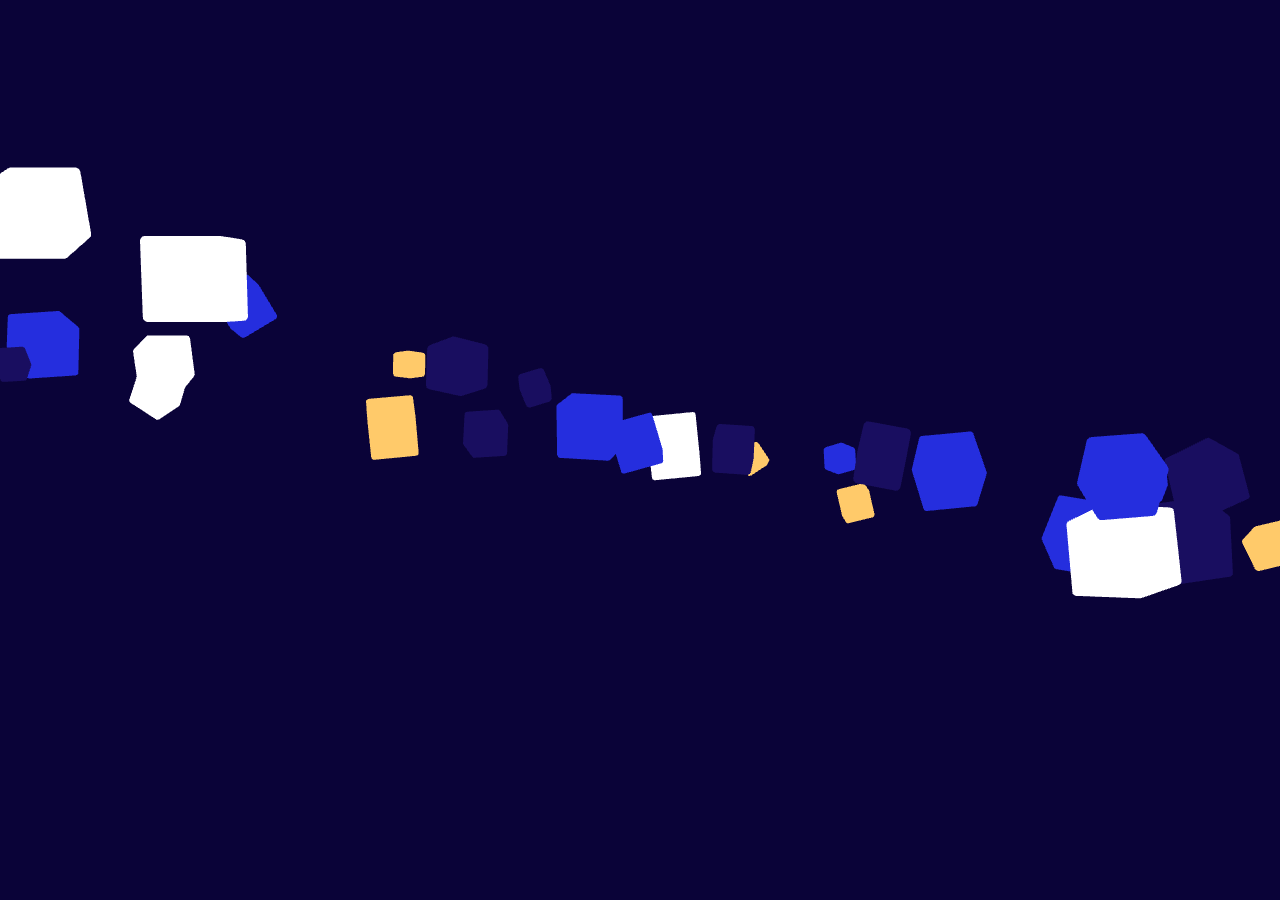
==== site/index.html @ 2ea41ec6 "Update landing page design" ====
<!DOCTYPE html>
<html lang="en">

<head>
  <meta charset="utf-8">
  <title>Oslo Elm Day</title>
  <meta name="viewport" content="width=device-width, initial-scale=1">
  <meta name="google-site-verification" content="HHezhmBythaEcFLeAZi-t2OGA4uey5ZGChvnmh8m3hA" />
  <link rel="stylesheet" href="styles.css">
  <link rel="apple-touch-icon" sizes="57x57" href="/images/favicon/apple-icon-57x57.png">
  <link rel="apple-touch-icon" sizes="60x60" href="/images/favicon/apple-icon-60x60.png">
  <link rel="apple-touch-icon" sizes="72x72" href="/images/favicon/apple-icon-72x72.png">
  <link rel="apple-touch-icon" sizes="76x76" href="/images/favicon/apple-icon-76x76.png">
  <link rel="apple-touch-icon" sizes="114x114" href="/images/favicon/apple-icon-114x114.png">
  <link rel="apple-touch-icon" sizes="120x120" href="/images/favicon/apple-icon-120x120.png">
  <link rel="apple-touch-icon" sizes="144x144" href="/images/favicon/apple-icon-144x144.png">
  <link rel="apple-touch-icon" sizes="152x152" href="/images/favicon/apple-icon-152x152.png">
  <link rel="apple-touch-icon" sizes="180x180" href="/images/favicon/apple-icon-180x180.png">
  <link rel="icon" type="image/png" sizes="192x192" href="/images/favicon/android-icon-192x192.png">
  <link rel="icon" type="image/png" sizes="32x32" href="/images/favicon/favicon-32x32.png">
  <link rel="icon" type="image/png" sizes="96x96" href="/images/favicon/favicon-96x96.png">
  <link rel="icon" type="image/png" sizes="16x16" href="/images/favicon/favicon-16x16.png">
  <meta name="msapplication-TileColor" content="#ffffff">
  <meta name="msapplication-TileImage" content="/ms-icon-144x144.png">
  <meta name="theme-color" content="#ffffff">

  <meta property="og:url" content="https://www.osloelmday.no" />
  <meta property="og:type" content="website" />
  <meta property="og:title" content="Oslo Elm Day – The Elm Conference With A Nordic Twist" />
  <meta property="og:description" content="A one-day conference about the Elm programming language and practical use of Elm in Norway and the Nordics." />
  <meta property="og:image" content="https://osloelmday.no/images/oslo-elm-day-og.png" />
  <!--
    /**
     * @license
     * MyFonts Webfont Build ID 3361386, 2017-03-18T08:02:38-0400
     *
     * The fonts listed in this notice are subject to the End User License
     * Agreement(s) entered into by the website owner. All other parties are
     * explicitly restricted from using the Licensed Webfonts(s).
     *
     * You may obtain a valid license at the URLs below.
     *
     * Webfont: AvenirLTPro-Medium by Linotype
     * URL: http://www.myfonts.com/fonts/linotype/avenir-pro/pro-65-medium/
     *
     * Webfont: AvenirLTPro-Book by Linotype
     * URL: http://www.myfonts.com/fonts/linotype/avenir-pro/pro-45-book/
     *
     *
     * License: http://www.myfonts.com/viewlicense?type=web&buildid=3361386
     * Licensed pageviews: 250,000
     * Webfonts copyright: Part of the digitally encoded machine readable outline data for
     * producing the Typefaces provided is copyrighted &#x00A9; 2007 Linotype GmbH,
     * www.linotype.com. All rights reserved. This software is the property of Linotype
     * GmbH, and may not be reproduced,
     *
     * © 2017 MyFonts Inc
    */
    -->
  <link rel="stylesheet" type="text/css" href="MyFontsWebfontsKit.css">
  <script>
    (function (i, s, o, g, r, a, m) {
      i['GoogleAnalyticsObject'] = r; i[r] = i[r] || function () {
        (i[r].q = i[r].q || []).push(arguments)
      }, i[r].l = 1 * new Date(); a = s.createElement(o),
        m = s.getElementsByTagName(o)[0]; a.async = 1; a.src = g; m.parentNode.insertBefore(a, m)
    })(window, document, 'script', 'https://www.google-analytics.com/analytics.js', 'ga');

    ga('create', 'UA-93929987-1', 'auto');
    ga('send', 'pageview');

    // used by the animation
    function getRandomInt(min, max) {
      return Math.floor(Math.random() * max) + min;
    }
  </script>
  <link rel="stylesheet" type="text/css" href="MyFontsWebfontsKit.css" />
</head>

<body>
  <div>
    <canvas id="sketch" />
  </div>
  <div id="app" />
  <script src="elm.js" type="text/javascript"></script>
  <script src="script.js" charset="utf-8"></script>
  <script src="animation/three.min.js" charset="utf-8"></script>
  <script src="animation/roundedGeometry.js" charset="utf-8"></script>
  <script src="animation/main.js" charset="utf-8"></script>
</body>

</html>
---- site/styles.css ----
* {
    box-sizing: border-box;
}

html,
body {
    overflow-x: hidden;
    max-width: 100%;
}

body {
    font-size: 20px;
    background-color: #0a0338;
    color: #c5e6ff;
    font-family: 'AvenirLTPro-Book', sans-serif;
    margin: 0;
    padding: 0;
    -webkit-font-smoothing: antialiased;
    -moz-osx-font-smoothing: grayscale;
}

main {
    display: flex;
    flex-direction: column;
    justify-content: center;
    align-items: center;
    min-height: 100vh;
    position: relative;
}

article {
    text-align: center;
}

#sketch {
    position: absolute;
    top: 0;
    left: 0;
    right: 0;
    bottom: 0;
}

.container {
    max-width: 580px;
    width: 100%;
    display: flex;
    flex-direction: column;
    justify-content: center;
    align-items: center;

    border-radius: 5px;
    background-color: #252ede;
    padding: 5rem 3rem;
}

.logo {
    margin-bottom: 40px;
}

a {
    text-decoration: none;
    color: #c5e6ff;
    position: relative;
    border: 0;
    border-bottom: 1px solid #c5e6ff;
    display: inline-block;
    line-height: 0.8;
    transition: border-bottom-color 0.3s;
}

a:active,
a:visited {
    color: #333;
}

a:hover {
    border-bottom: 1px solid currentColor;
}

p {
    margin: 0;
    line-height: 1.44444444444em;
}

.email-subscribe__intro {
    margin-bottom: 35px;
    max-width: 380px;
}

.email-subscribe__form {
    display: flex;
    flex-direction: column;
    justify-content: center;
    align-items: center;
}

.email-subscribe__form :disabled {
    background: #999;
    border-color: #999;
}

.email-subscribe__input {
    border: none;
    border-radius: 3px;
    background: white;
    font-size: 17px;
    padding: 0 0.5rem;
    margin-bottom: 16px;
    height: 2.375rem;
    max-width: 300px;
    width: 100%;
}

.email-subscribe__input--invalid {
    box-shadow: 0px 0px 3px 2px #f9a8b2;
    border-color: #f9a8b2;
}

.email-subscribe__message--error {
    margin-top: 16px;
    font-style: italic;
    color: #f9a8b2;
    font-size: 1rem;
}

.email-subscribe__submit {
    font-size: 1.125rem;
    background-color: #ffca6a;
    color: #4e3c1b;
    border: none;
    border-radius: 3px;
    padding: 0.5rem 1rem;
    cursor: pointer;
    height: 2.375rem;
    width: 9rem;
}

.email-subscribe__submit--loading {
    background-color: #999;
    padding-right: 2rem;
    width: 10rem;
    transition: 3ms cubic-bezier(0.175, 0.885, 0.32, 1.275) all;
}

.spinner {
    background: transparent;
    height: 1rem;
    width: 1rem;
    border: white 2px solid;
    border-radius: 0.5rem;
    border-bottom: transparent;
    border-right: transparent;
    animation: rotation 1s linear infinite;
    -webkit-animation: rotation 2s linear infinite;
    position: absolute;
    margin: 0.2rem 0.5rem;
}

@-webkit-keyframes rotation {
    from {
        -webkit-transform: rotate(0deg);
    }
    to {
        -webkit-transform: rotate(359deg);
    }
}
@keyframes rotation {
    from {
        transform: rotate(0deg);
    }
    to {
        transform: rotate(359deg);
    }
}

.email-subscribe__privacy-policy {
    font-size: 0.6em;
    color: #847db1;
}

.privacy-policy {
    position: absolute;
    bottom: 15px;
    max-width: 900px;
    padding: 0 20px;
}

@media (max-width: 740px) {
    #sketch {
        display: none;
    }
    body {
        background-color: #252ede;
    }
    .privacy-policy {
        position: relative;
    }
    .email-subscribe__privacy-policy {
        color: #c5e6ff;
    }
}
---- site/MyFontsWebfontsKit.css ----
/**
 * @license
 * MyFonts Webfont Build ID 3361386, 2017-03-18T08:02:38-0400
 * 
 * The fonts listed in this notice are subject to the End User License
 * Agreement(s) entered into by the website owner. All other parties are 
 * explicitly restricted from using the Licensed Webfonts(s).
 * 
 * You may obtain a valid license at the URLs below.
 * 
 * Webfont: AvenirLTPro-Medium by Linotype
 * URL: http://www.myfonts.com/fonts/linotype/avenir-pro/pro-65-medium/
 * 
 * Webfont: AvenirLTPro-Book by Linotype
 * URL: http://www.myfonts.com/fonts/linotype/avenir-pro/pro-45-book/
 * 
 * 
 * License: http://www.myfonts.com/viewlicense?type=web&buildid=3361386
 * Licensed pageviews: 250,000
 * Webfonts copyright: Part of the digitally encoded machine readable outline data for producing the Typefaces provided is copyrighted &#x00A9; 2007 Linotype GmbH, www.linotype.com. All rights reserved. This software is the property of Linotype GmbH, and may not be reproduced, 
 * 
 * © 2017 MyFonts Inc
*/


/* @import must be at top of file, otherwise CSS will not work */
@import url("//hello.myfonts.net/count/334a6a");

  
@font-face {font-family: 'AvenirLTPro-Medium';src: url('webfonts/334A6A_0_0.eot');src: url('webfonts/334A6A_0_0.eot?#iefix') format('embedded-opentype'),url('webfonts/334A6A_0_0.woff2') format('woff2'),url('webfonts/334A6A_0_0.woff') format('woff'),url('webfonts/334A6A_0_0.ttf') format('truetype');}
 
  
@font-face {font-family: 'AvenirLTPro-Book';src: url('webfonts/334A6A_1_0.eot');src: url('webfonts/334A6A_1_0.eot?#iefix') format('embedded-opentype'),url('webfonts/334A6A_1_0.woff2') format('woff2'),url('webfonts/334A6A_1_0.woff') format('woff'),url('webfonts/334A6A_1_0.ttf') format('truetype');}
---- site/MyFontsWebfontsKit.css ----
/**
 * @license
 * MyFonts Webfont Build ID 3361386, 2017-03-18T08:02:38-0400
 * 
 * The fonts listed in this notice are subject to the End User License
 * Agreement(s) entered into by the website owner. All other parties are 
 * explicitly restricted from using the Licensed Webfonts(s).
 * 
 * You may obtain a valid license at the URLs below.
 * 
 * Webfont: AvenirLTPro-Medium by Linotype
 * URL: http://www.myfonts.com/fonts/linotype/avenir-pro/pro-65-medium/
 * 
 * Webfont: AvenirLTPro-Book by Linotype
 * URL: http://www.myfonts.com/fonts/linotype/avenir-pro/pro-45-book/
 * 
 * 
 * License: http://www.myfonts.com/viewlicense?type=web&buildid=3361386
 * Licensed pageviews: 250,000
 * Webfonts copyright: Part of the digitally encoded machine readable outline data for producing the Typefaces provided is copyrighted &#x00A9; 2007 Linotype GmbH, www.linotype.com. All rights reserved. This software is the property of Linotype GmbH, and may not be reproduced, 
 * 
 * © 2017 MyFonts Inc
*/


/* @import must be at top of file, otherwise CSS will not work */
@import url("//hello.myfonts.net/count/334a6a");

  
@font-face {font-family: 'AvenirLTPro-Medium';src: url('webfonts/334A6A_0_0.eot');src: url('webfonts/334A6A_0_0.eot?#iefix') format('embedded-opentype'),url('webfonts/334A6A_0_0.woff2') format('woff2'),url('webfonts/334A6A_0_0.woff') format('woff'),url('webfonts/334A6A_0_0.ttf') format('truetype');}
 
  
@font-face {font-family: 'AvenirLTPro-Book';src: url('webfonts/334A6A_1_0.eot');src: url('webfonts/334A6A_1_0.eot?#iefix') format('embedded-opentype'),url('webfonts/334A6A_1_0.woff2') format('woff2'),url('webfonts/334A6A_1_0.woff') format('woff'),url('webfonts/334A6A_1_0.ttf') format('truetype');}
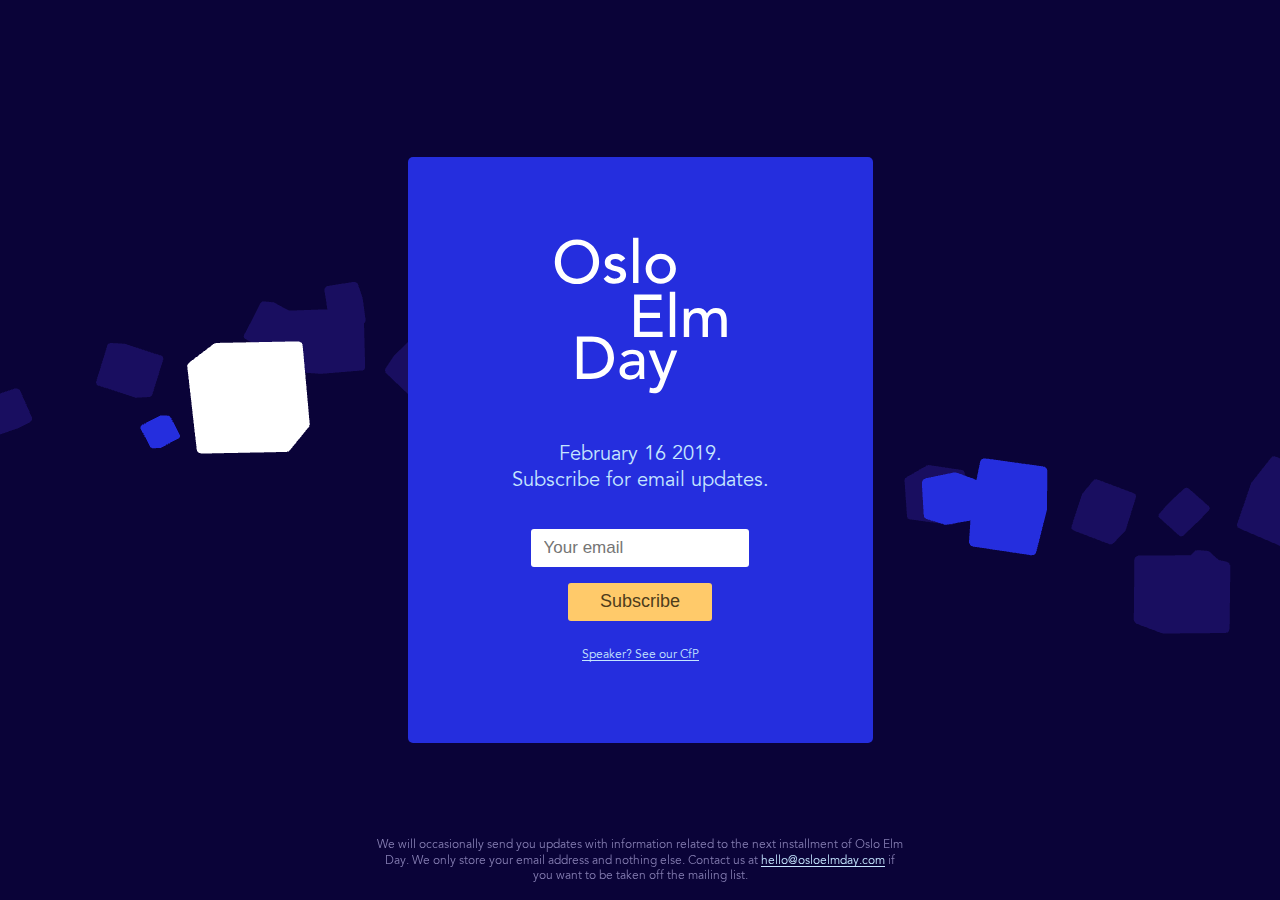
==== commit 5c52f0d8: "Fix cache bug by renaming bundle – add new OG image" ====
--- a/site/index.html
+++ b/site/index.html
@@ -28,7 +28,7 @@
   <meta property="og:type" content="website" />
   <meta property="og:title" content="Oslo Elm Day – The Elm Conference With A Nordic Twist" />
   <meta property="og:description" content="A one-day conference about the Elm programming language and practical use of Elm in Norway and the Nordics." />
-  <meta property="og:image" content="https://osloelmday.no/images/oslo-elm-day-og.png" />
+  <meta property="og:image" content="https://osloelmday.no/images/oslo-elm-day-2019-og.png" />
   <!--
     /**
      * @license
@@ -82,7 +82,7 @@
     <canvas id="sketch" />
   </div>
   <div id="app" />
-  <script src="elm.js" type="text/javascript"></script>
+  <script src="elm2019.js" type="text/javascript"></script>
   <script src="script.js" charset="utf-8"></script>
   <script src="animation/three.min.js" charset="utf-8"></script>
   <script src="animation/roundedGeometry.js" charset="utf-8"></script>
--- a/site/styles.css
+++ b/site/styles.css
@@ -42,7 +42,6 @@
 
 .container {
     max-width: 580px;
-    width: 100%;
     display: flex;
     flex-direction: column;
     justify-content: center;
@@ -50,7 +49,7 @@
 
     border-radius: 5px;
     background-color: #252ede;
-    padding: 5rem 3rem;
+    padding: 5rem 6.5rem;
 }
 
 .logo {
@@ -65,21 +64,17 @@
     border-bottom: 1px solid #c5e6ff;
     display: inline-block;
     line-height: 0.8;
-    transition: border-bottom-color 0.3s;
-}
-
-a:active,
-a:visited {
-    color: #333;
+    transition: border-bottom-color 0.3s, opacity 0.3s;
 }
 
 a:hover {
     border-bottom: 1px solid currentColor;
+    opacity: 0.7;
 }
 
 p {
     margin: 0;
-    line-height: 1.44444444444em;
+    line-height: 1.3;
 }
 
 .email-subscribe__intro {
@@ -104,11 +99,12 @@
     border-radius: 3px;
     background: white;
     font-size: 17px;
-    padding: 0 0.5rem;
+    padding: 0 0.8rem;
     margin-bottom: 16px;
     height: 2.375rem;
     max-width: 300px;
-    width: 100%;
+    width: 85%;
+    text-align: left;
 }
 
 .email-subscribe__input--invalid {
@@ -121,6 +117,10 @@
     font-style: italic;
     color: #f9a8b2;
     font-size: 1rem;
+}
+
+.email-subscribe__message--success {
+    color: #ffca6a;
 }
 
 .email-subscribe__submit {
@@ -156,6 +156,12 @@
     margin: 0.2rem 0.5rem;
 }
 
+.cfp-link {
+    color: #c5e6ff;
+    font-size: 12px;
+    margin-top: 30px;
+}
+
 @-webkit-keyframes rotation {
     from {
         -webkit-transform: rotate(0deg);
@@ -174,18 +180,22 @@
 }
 
 .email-subscribe__privacy-policy {
-    font-size: 0.6em;
+    font-size: 12px;
     color: #847db1;
 }
 
 .privacy-policy {
     position: absolute;
     bottom: 15px;
-    max-width: 900px;
+    max-width: 570px;
     padding: 0 20px;
+    text-align: center;
 }
 
 @media (max-width: 740px) {
+    .container {
+        padding: 5rem 0;
+    }
     #sketch {
         display: none;
     }
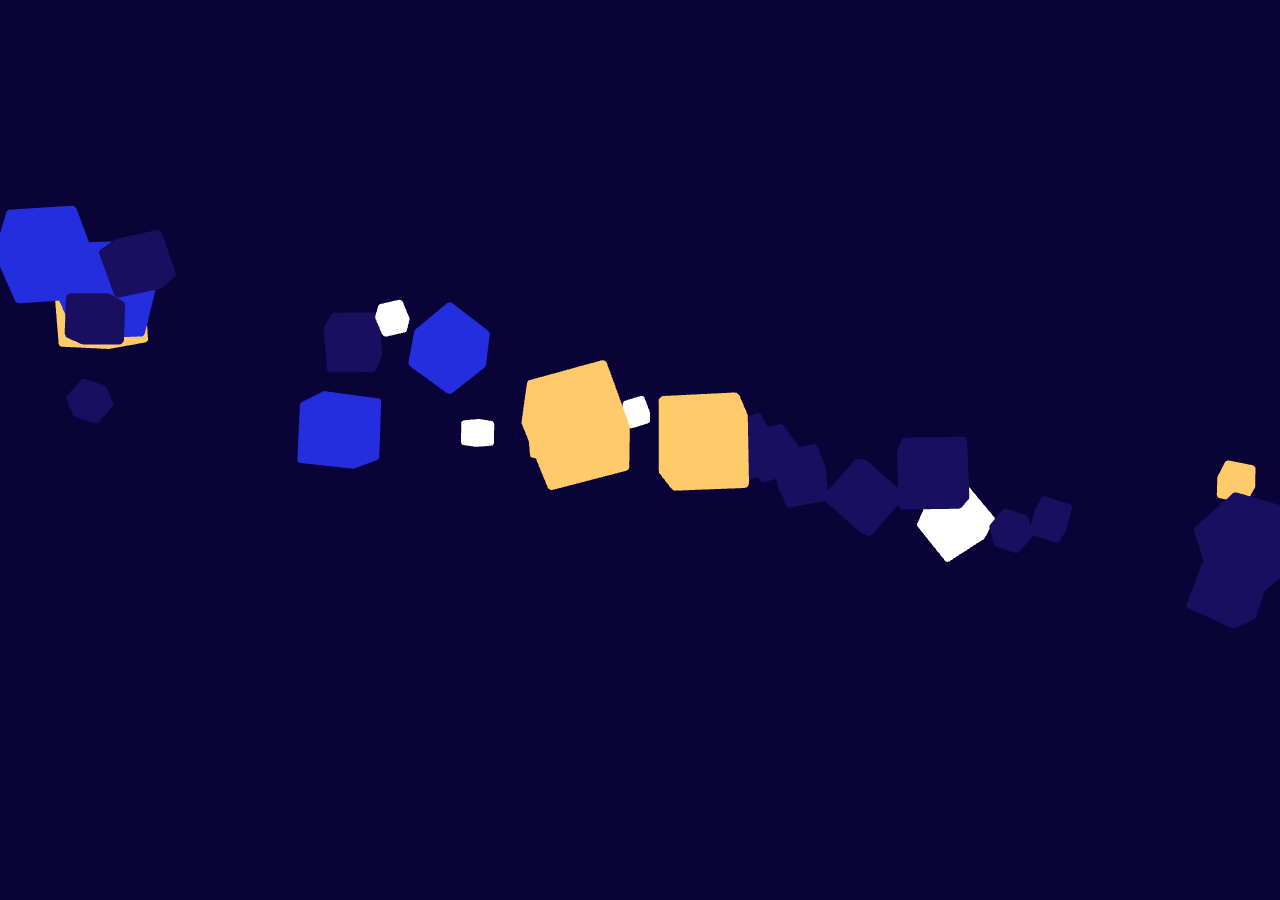
==== commit 54ece9a0: "Uglify Elm output" ====
--- a/site/index.html
+++ b/site/index.html
@@ -82,7 +82,7 @@
     <canvas id="sketch" />
   </div>
   <div id="app" />
-  <script src="elm2019.js" type="text/javascript"></script>
+  <script src="elm.min.js" type="text/javascript"></script>
   <script src="script.js" charset="utf-8"></script>
   <script src="animation/three.min.js" charset="utf-8"></script>
   <script src="animation/roundedGeometry.js" charset="utf-8"></script>
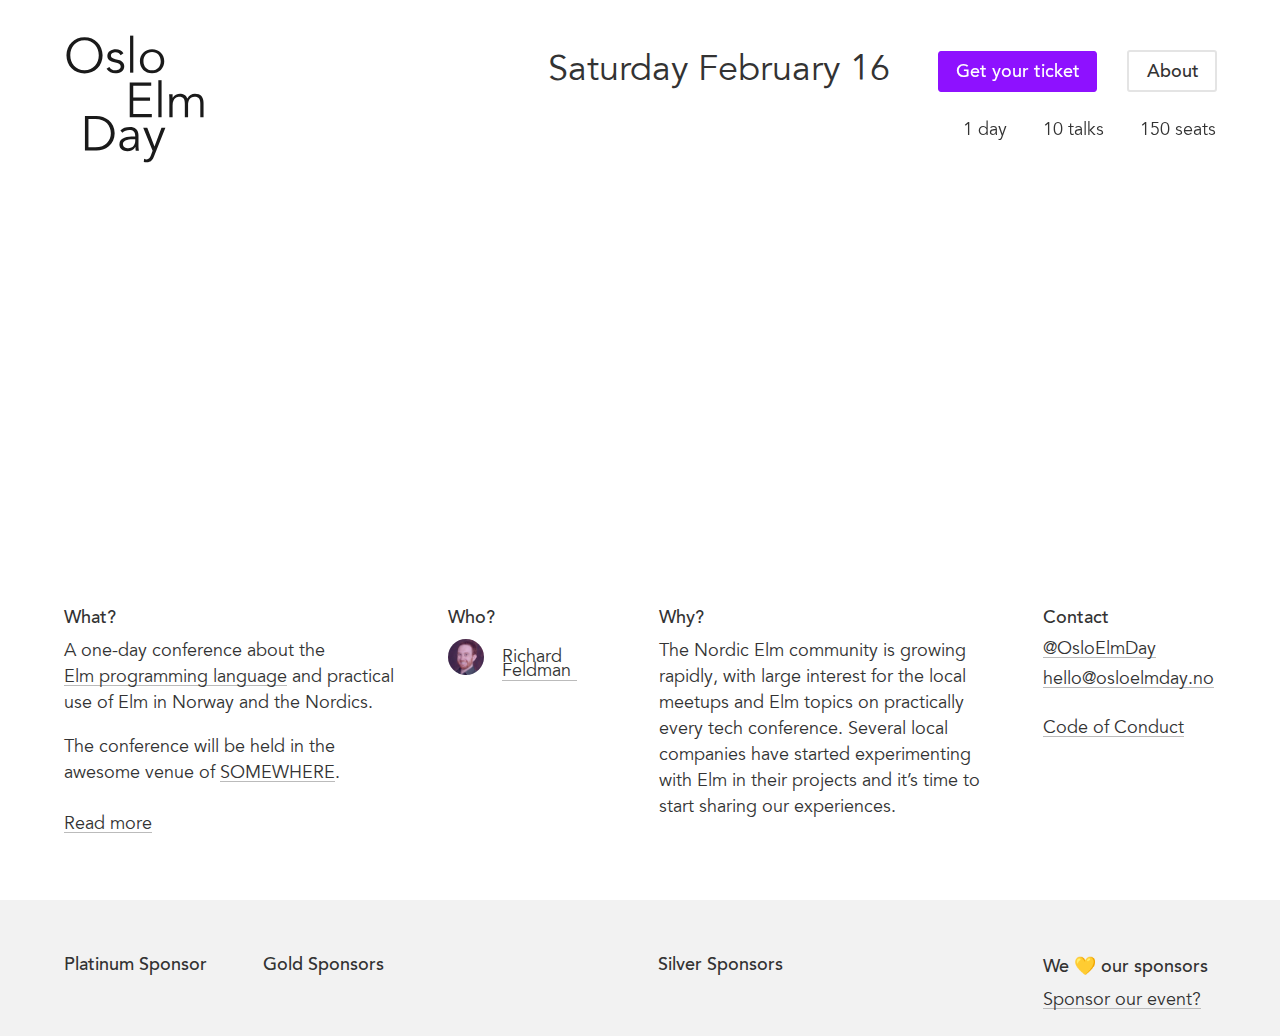
==== commit 24d1e910: "Add base page from 2017, get new animation to run" ====
--- a/site/index.html
+++ b/site/index.html
@@ -75,18 +75,17 @@
     }
   </script>
   <link rel="stylesheet" type="text/css" href="MyFontsWebfontsKit.css" />
+
+  <script src="animation/three.min.js" charset="utf-8" async></script>
+  <script src="animation/roundedGeometry.js" charset="utf-8" async></script>
+  <script src="animation/main.js" charset="utf-8" async></script>
 </head>
 
 <body>
-  <div>
-    <canvas id="sketch" />
-  </div>
   <div id="app" />
+  <script src="bodymovin.js" charset="utf-8"></script>
   <script src="elm.min.js" type="text/javascript"></script>
   <script src="script.js" charset="utf-8"></script>
-  <script src="animation/three.min.js" charset="utf-8"></script>
-  <script src="animation/roundedGeometry.js" charset="utf-8"></script>
-  <script src="animation/main.js" charset="utf-8"></script>
 </body>
 
 </html>
--- a/site/styles.css
+++ b/site/styles.css
@@ -9,9 +9,8 @@
 }
 
 body {
-    font-size: 20px;
-    background-color: #0a0338;
-    color: #c5e6ff;
+    font-size: 18px;
+    color: #333;
     font-family: 'AvenirLTPro-Book', sans-serif;
     margin: 0;
     padding: 0;
@@ -21,191 +20,1115 @@
 
 main {
     display: flex;
-    flex-direction: column;
-    justify-content: center;
-    align-items: center;
+    flex-wrap: wrap;
     min-height: 100vh;
     position: relative;
 }
 
-article {
+footer {
+    background: #f2f2f2;
+    width: 100%;
+    padding-top: 3.05555555556em;
+    padding-bottom: 1.2222222222em;
+}
+
+li {
+    margin-bottom: 10px;
+}
+
+.hidden {
+    display: none;
+}
+
+.sr-only {
+    border: 0;
+    clip: rect(0, 0, 0, 0);
+    height: 1px;
+    margin: -1px;
+    overflow: hidden;
+    padding: 0;
+    position: absolute !important;
+    width: 1px;
+}
+
+.content-open {
+    position: fixed;
+    overflow: hidden;
+    width: 100%;
+}
+
+#backdrop {
+    width: 100%;
+    height: 100%;
+}
+
+.backdrop-wrapper {
+    width: 100vw;
+    height: 50vh;
+}
+
+a {
+    text-decoration: none;
+    color: #333;
+    position: relative;
+    border: 0;
+    border-bottom: 1px solid #bbb;
+    display: inline-block;
+    line-height: 0.8;
+    transition: border-bottom-color 0.3s;
+}
+
+a:active,
+a:visited {
+    color: #333;
+}
+
+a:hover {
+    border-bottom: 1px solid currentColor;
+}
+
+p {
+    margin: 0;
+    line-height: 1.44444444444em;
+}
+
+ul {
+    list-style: none;
+    padding: 0;
+    margin: 0;
+}
+
+.header {
+    width: 100vw;
+    height: 10vh;
+    z-index: 3;
+}
+
+#logo {
+    width: 150px;
+    height: 138px;
+    position: absolute;
+    left: 60px;
+    top: 49px;
+    -webkit-animation: fadein 2s;
+    -moz-animation: fadein 2s;
+    -ms-animation: fadein 2s;
+    -o-animation: fadein 2s;
+    animation: fadein 2s;
+}
+
+@keyframes fadein {
+    from {
+        opacity: 0;
+    }
+    to {
+        opacity: 1;
+    }
+}
+
+.header__date {
+    font-weight: 500;
+    font-size: 2em;
+    line-height: 32px;
+    position: relative;
+    top: 77px;
+    padding-right: 390px;
+    text-align: right;
+}
+
+.mobile_ticket_btn {
+    display: none;
+}
+
+#ticket_btn {
+    width: 220px;
+    background-color: transparent;
+    display: block;
+    float: right;
+    margin-left: auto;
+    overflow: hidden;
+    transform: translate3d(0, 0, 0);
+    opacity: 1;
+    -webkit-animation: fadein 2s;
+    -moz-animation: fadein 2s;
+    -ms-animation: fadein 2s;
+    -o-animation: fadein 2s;
+    animation: fadein 2s;
+}
+
+.ticket_btn_a {
+    font-family: 'AvenirLTPro-Medium', sans-serif;
+    text-decoration: none;
+    border: none;
+    color: white !important;
+    position: absolute;
+    top: 40px;
+    left: 34px;
+    padding: 12px 15px;
+}
+.ticket_btn_a:hover {
+    border: none;
+}
+
+.about_btn {
+    border: 2px solid #e4e4e4;
+    border-radius: 3px;
+    width: 90px;
+    height: 42px;
+    display: block;
+    float: right;
+    margin-right: 63px;
+    margin-top: 36px;
+    -webkit-animation: fadein 2s;
+    -moz-animation: fadein 2s;
+    -ms-animation: fadein 2s;
+    -o-animation: fadein 2s;
+    animation: fadein 2s;
+    -webkit-transition: all 300ms cubic-bezier(0.72, 0.025, 0.26, 0.985);
+    -moz-transition: all 300ms cubic-bezier(0.72, 0.025, 0.26, 0.985);
+    -o-transition: all 300ms cubic-bezier(0.72, 0.025, 0.26, 0.985);
+    transition: all 300ms cubic-bezier(0.72, 0.025, 0.26, 0.985);
+}
+
+.about_btn:hover {
+    /*border: 2px solid #919191;*/
+    border: 2px solid #dfdfdf;
+    background-color: #dfdfdf;
+}
+
+.about_btn a {
+    font-family: 'AvenirLTPro-Medium', sans-serif;
+    font-size: 18px !important;
+    border: none;
+    padding: 14px 18px;
+}
+
+.nav {
+    width: 260px;
+    padding-left: 2em;
+}
+
+.nav__signup {
+    display: inline-block;
+    height: 2.5em;
+    line-height: 29px;
+    width: 9em;
+    padding: 0.5em;
     text-align: center;
-}
-
-#sketch {
-    position: absolute;
+    background-color: rgb(144, 18, 239);
+    color: #fff;
+    text-decoration: none;
+    border-radius: 3px;
+    align-self: center;
+    margin-right: 0px;
+    flex-shrink: 0;
+    border-bottom: none !important;
+    transition: opacity 100ms;
+}
+
+.nav__signup:active,
+.nav__signup:visited {
+    color: #fff;
+}
+
+.nav__signup:hover {
+    opacity: 0.7;
+}
+
+.summary {
+    position: absolute;
+    top: 135px;
+    right: 0;
+    width: 100%;
+    padding: 0 4rem;
+}
+
+.summary__list {
+    float: right;
+}
+
+.summary__list li {
+    float: left;
+    margin-right: 2em;
+}
+
+.summary__list li:last-child {
+    margin-right: 0;
+}
+
+.information,
+.information-sponsors {
+    display: flex;
+    flex-wrap: wrap;
+    padding: 0 4rem;
+    justify-content: space-between;
+}
+
+.what,
+.why {
+    width: 30%;
+}
+
+.who,
+.contact,
+.extras {
+    width: 15%;
+}
+
+.sponsors-platinum {
+    width: 15%;
+}
+.sponsors-gold {
+    width: 32%;
+}
+.sponsors-silver {
+    width: 31.2%;
+}
+.sponsors-about {
+    width: 15%;
+}
+
+.sponsor-forsale {
+    font-size: 14px;
+}
+
+.information__block h2 {
+    margin-bottom: 0.5em;
+    font-family: 'AvenirLTPro-Medium', sans-serif;
+    font-weight: normal;
+    font-size: 1.3em;
+}
+
+.information__block h3 {
+    margin-bottom: 0.5em;
+    margin-top: 2.7em;
+    font-family: 'AvenirLTPro-Medium', sans-serif;
+    font-weight: normal;
+    font-size: 1em;
+}
+
+.information-sponsors .information__block h3 {
+    margin-top: 0px;
+}
+
+.information__block p {
+    margin-bottom: 1em;
+}
+
+.content__page .information__block p {
+    hyphens: auto;
+}
+
+.information__block p:last-of-type {
+    margin-bottom: 0;
+}
+
+.morespacebro {
+    margin-bottom: 1.5em !important;
+}
+
+.information__block.contact ul {
+    margin-bottom: 1.5em;
+}
+
+.information__block.contact ul:last-child {
+    margin-bottom: 0;
+}
+
+.information__block.contact li {
+    margin-bottom: 8px;
+}
+
+.who__list-item {
+    margin-bottom: 1em;
+}
+
+.who__list-item:nth-child(3) {
+    margin-bottom: 2em;
+}
+
+.who__list a {
+    margin: 12px 0 0 0;
+    word-wrap: break-word;
+    clear: both;
+}
+
+.who__avatar {
+    float: left;
+    width: 2em;
+    height: 2em;
+    margin-right: 1em;
+    border-radius: 50%;
+    position: relative;
+    display: block;
+    flex-shrink: 0;
+}
+
+.who__avatar img {
+    width: 100%;
+    border-radius: 50%;
+}
+
+.who__avatar:before {
+    position: absolute;
+    width: 100%;
+    height: 100%;
+    content: '';
+    display: block;
+    background-color: rgba(144, 18, 239, 0.15);
+    border-radius: 50%;
+}
+
+.shape {
+    transform-origin: center center;
+}
+
+.overlay {
+    z-index: -9;
+    opacity: 0;
+    display: block;
+    transition: opacity 0.2s ease-in-out;
+}
+
+.overlay.open {
+    display: block;
+    background: white;
+    opacity: 0.7;
+    position: fixed;
     top: 0;
+    bottom: 0;
     left: 0;
     right: 0;
-    bottom: 0;
-}
-
-.container {
-    max-width: 580px;
+    z-index: 1;
+    transition: opacity 0.2s ease-in-out;
+}
+
+.content__page {
+    display: none;
+    width: 40.5em;
+    margin: 90px auto;
+    min-height: 100vh;
+    position: absolute;
+    top: 0;
+    left: calc(50% - 20.25em);
+    z-index: 2;
+}
+
+.content__menu-wrapper {
     display: flex;
-    flex-direction: column;
-    justify-content: center;
-    align-items: center;
-
-    border-radius: 5px;
-    background-color: #252ede;
-    padding: 5rem 6.5rem;
-}
-
-.logo {
+    justify-content: space-between;
+    position: absolute;
+    top: -50px;
+    width: 100%;
+}
+
+.content__menu {
+    display: flex;
+}
+
+.content__menu-close {
+    opacity: 0;
+    animation: fadein 0.5s 0.3s ease-in-out forwards;
+}
+
+.content__menu-close:hover::after {
+    -webkit-transform: rotate(90deg);
+    transform: rotate(90deg);
+}
+
+.content__menu-close::after {
+    content: '';
+    -webkit-transition: all 300ms cubic-bezier(0.72, 0.025, 0.26, 0.985);
+    -moz-transition: all 300ms cubic-bezier(0.72, 0.025, 0.26, 0.985);
+    -o-transition: all 300ms cubic-bezier(0.72, 0.025, 0.26, 0.985);
+    transition: all 300ms cubic-bezier(0.72, 0.025, 0.26, 0.985);
+    display: block;
+    position: absolute;
+    right: 0;
+    top: 0;
+    width: 11px;
+    height: 11px;
+    background-image: url('./images/ELM_close_icon.svg');
+}
+
+.content__menu-item,
+.content__menu-close {
+    width: 70px;
+    color: #333 !important;
+    border-bottom: none;
+}
+
+.content__menu-item:hover,
+.content__menu-close:hover {
+    border-bottom: none;
+}
+
+.menu-item-active:nth-child(1)::before {
+    content: '';
+    display: block;
+    width: 6px;
+    height: 6px;
+    background: #333;
+    position: absolute;
+    top: 135%;
+    left: 30%;
+}
+
+.menu-item-active:nth-child(2)::before {
+    content: '';
+    display: block;
+    width: 6px;
+    height: 6px;
+    background: #333;
+    position: absolute;
+    top: 135%;
+    left: 26%;
+}
+
+.menu-item-active:nth-child(3)::before {
+    content: '';
+    display: block;
+    width: 6px;
+    height: 6px;
+    background: #333;
+    position: absolute;
+    top: 135%;
+    left: 45%;
+}
+
+.content__menu-item:nth-child(1)::after {
+    -webkit-transition: all 300ms cubic-bezier(0.72, 0.025, 0.26, 0.985);
+    -moz-transition: all 300ms cubic-bezier(0.72, 0.025, 0.26, 0.985);
+    -o-transition: all 300ms cubic-bezier(0.72, 0.025, 0.26, 0.985);
+    transition: all 300ms cubic-bezier(0.72, 0.025, 0.26, 0.985);
+    content: '';
+    display: block;
+    width: 6px;
+    height: 6px;
+    background: #333;
+    position: absolute;
+    top: 190%;
+    left: 30%;
+    opacity: 0;
+}
+
+.content__menu-item:nth-child(2)::after {
+    -webkit-transition: all 300ms cubic-bezier(0.72, 0.025, 0.26, 0.985);
+    -moz-transition: all 300ms cubic-bezier(0.72, 0.025, 0.26, 0.985);
+    -o-transition: all 300ms cubic-bezier(0.72, 0.025, 0.26, 0.985);
+    transition: all 300ms cubic-bezier(0.72, 0.025, 0.26, 0.985);
+    content: '';
+    display: block;
+    width: 6px;
+    height: 6px;
+    background: #333;
+    position: absolute;
+    top: 190%;
+    left: 26%;
+    opacity: 0;
+}
+
+.content__menu-item:nth-child(3)::after {
+    -webkit-transition: all 300ms cubic-bezier(0.72, 0.025, 0.26, 0.985);
+    -moz-transition: all 300ms cubic-bezier(0.72, 0.025, 0.26, 0.985);
+    -o-transition: all 300ms cubic-bezier(0.72, 0.025, 0.26, 0.985);
+    transition: all 300ms cubic-bezier(0.72, 0.025, 0.26, 0.985);
+    content: '';
+    display: block;
+    width: 6px;
+    height: 6px;
+    background: #333;
+    position: absolute;
+    top: 190%;
+    left: 45%;
+    opacity: 0;
+}
+
+.content__menu-item:hover::after {
+    -webkit-transition: all 300ms cubic-bezier(0.72, 0.025, 0.26, 0.985);
+    -moz-transition: all 300ms cubic-bezier(0.72, 0.025, 0.26, 0.985);
+    -o-transition: all 300ms cubic-bezier(0.72, 0.025, 0.26, 0.985);
+    transition: all 300ms cubic-bezier(0.72, 0.025, 0.26, 0.985);
+    opacity: 0.4;
+    top: 135%;
+    -webkit-transform: rotate(90deg);
+    transform: rotate(90deg);
+}
+
+.menu-item-active:hover::after {
+    transition: all 0ms ease;
+    opacity: 0;
+}
+
+#shapes {
+    position: absolute;
+    width: 730px;
+    max-width: 100%;
+    height: 600px;
+    top: 0px;
+    left: 0px;
+}
+
+.content__page.open {
+    display: block;
+    animation: slidein 0.5s ease-in-out forwards;
+}
+
+.content__page.open.no-transform {
+    animation: none;
+}
+
+.content__page.open .content__shapes {
+    opacity: 0;
+    animation: fadein25 0.5s 0.3s ease-in-out forwards;
+}
+.content__page.open .content__box {
+    opacity: 0;
+    animation: fadein 0.5s 0.3s ease-in-out forwards;
+}
+
+.content__page.open .content__menu {
+    opacity: 0;
+    animation: fadein 0.5s 0.3s ease-in-out forwards;
+}
+
+.content__page.no-transform .content__menu {
+    animation: none;
+    opacity: 1;
+}
+
+.content__page.no-transform .content__menu-close {
+    animation: none;
+    opacity: 1;
+}
+
+@media (max-width: 740px) {
+    .content__page {
+        left: 0px !important;
+    }
+}
+
+@media (min-width: 1024px) {
+    @keyframes slidein {
+        from {
+            opacity: 0;
+            left: calc(50% - 20.25em);
+        }
+        to {
+            opacity: 1;
+            left: calc(50% - 20.25em);
+        }
+    }
+}
+
+@keyframes fadein {
+    from {
+        opacity: 0;
+    }
+
+    to {
+        opacity: 1;
+    }
+}
+
+@keyframes fadein25 {
+    from {
+        opacity: 0;
+    }
+
+    to {
+        opacity: 0.25;
+    }
+}
+
+.content__box {
+    padding: 80px 0px;
+    width: 25.5555555556em;
+    max-width: 100%;
+    margin: 0 auto;
+}
+
+.back {
+    color: #fff !important;
+}
+
+.about {
+    background-color: #9013fe;
+    color: #fff;
+}
+
+.speakers {
+    background-color: #ce6bdb;
+    color: #fff;
+}
+
+.schedule {
+    background-color: #8581b0;
+    color: #fff;
+}
+
+.codeofconduct {
+    background-color: #5a6378;
+    color: #fff;
+}
+
+.cfp {
+    background-color: #8581b0;
+    color: #fff;
+}
+
+.sponsors {
+    background-color: #5a6378;
+    color: #fff;
+}
+
+.codeofconduct {
+    background-color: #8581b0;
+    color: #fff;
+}
+
+.speaker {
+    display: flex;
+    flex-direction: row;
+    padding-top: 3em;
+}
+
+.speaker:first-of-type {
+    padding-top: 4em;
+}
+
+.speaker__content {
+    width: 80%;
+}
+
+.speaker__name {
+    margin-top: 0em !important;
+}
+
+.speaker__image,
+.speaker__timeslot {
+    margin-right: 1.8em;
+    align-self: flex-start;
+}
+
+.speaker__name a {
+    color: white;
+}
+
+.speaker__image {
+    border-radius: 50%;
+    width: 4.2em;
+    height: 4.2em;
+}
+
+.sponsor__logo {
+    width: 130px;
+    max-height: 40px;
+    position: relative;
+}
+
+.sponsors a,
+.about a,
+.speakers a {
+    color: #fff;
+}
+
+.sponsor__list a {
+    border: none;
+    margin-right: 20px;
     margin-bottom: 40px;
 }
 
-a {
-    text-decoration: none;
-    color: #c5e6ff;
+.arktekk {
+    width: auto;
+}
+
+.monokkel {
+    width: 90px;
+}
+
+.webstep {
+    width: 60px;
+    min-height: 18px;
+}
+
+.sixtynorth {
+    width: 70px;
     position: relative;
-    border: 0;
-    border-bottom: 1px solid #c5e6ff;
-    display: inline-block;
-    line-height: 0.8;
-    transition: border-bottom-color 0.3s, opacity 0.3s;
-}
-
-a:hover {
-    border-bottom: 1px solid currentColor;
-    opacity: 0.7;
-}
-
-p {
-    margin: 0;
-    line-height: 1.3;
-}
-
-.email-subscribe__intro {
-    margin-bottom: 35px;
-    max-width: 380px;
-}
-
-.email-subscribe__form {
-    display: flex;
-    flex-direction: column;
-    justify-content: center;
-    align-items: center;
-}
-
-.email-subscribe__form :disabled {
-    background: #999;
-    border-color: #999;
-}
-
-.email-subscribe__input {
-    border: none;
-    border-radius: 3px;
-    background: white;
-    font-size: 17px;
-    padding: 0 0.8rem;
-    margin-bottom: 16px;
-    height: 2.375rem;
-    max-width: 300px;
-    width: 85%;
-    text-align: left;
-}
-
-.email-subscribe__input--invalid {
-    box-shadow: 0px 0px 3px 2px #f9a8b2;
-    border-color: #f9a8b2;
-}
-
-.email-subscribe__message--error {
-    margin-top: 16px;
-    font-style: italic;
-    color: #f9a8b2;
-    font-size: 1rem;
-}
-
-.email-subscribe__message--success {
-    color: #ffca6a;
-}
-
-.email-subscribe__submit {
-    font-size: 1.125rem;
-    background-color: #ffca6a;
-    color: #4e3c1b;
-    border: none;
-    border-radius: 3px;
-    padding: 0.5rem 1rem;
-    cursor: pointer;
-    height: 2.375rem;
-    width: 9rem;
-}
-
-.email-subscribe__submit--loading {
-    background-color: #999;
-    padding-right: 2rem;
-    width: 10rem;
-    transition: 3ms cubic-bezier(0.175, 0.885, 0.32, 1.275) all;
-}
-
-.spinner {
-    background: transparent;
-    height: 1rem;
-    width: 1rem;
-    border: white 2px solid;
-    border-radius: 0.5rem;
-    border-bottom: transparent;
-    border-right: transparent;
-    animation: rotation 1s linear infinite;
-    -webkit-animation: rotation 2s linear infinite;
-    position: absolute;
-    margin: 0.2rem 0.5rem;
-}
-
-.cfp-link {
-    color: #c5e6ff;
-    font-size: 12px;
-    margin-top: 30px;
-}
-
-@-webkit-keyframes rotation {
-    from {
-        -webkit-transform: rotate(0deg);
-    }
-    to {
-        -webkit-transform: rotate(359deg);
-    }
-}
-@keyframes rotation {
-    from {
-        transform: rotate(0deg);
-    }
-    to {
-        transform: rotate(359deg);
-    }
-}
-
-.email-subscribe__privacy-policy {
-    font-size: 12px;
-    color: #847db1;
-}
-
-.privacy-policy {
-    position: absolute;
-    bottom: 15px;
-    max-width: 570px;
-    padding: 0 20px;
-    text-align: center;
-}
-
-@media (max-width: 740px) {
-    .container {
-        padding: 5rem 0;
-    }
-    #sketch {
+    bottom: 3px;
+}
+
+.about blockquote {
+    margin: 1.1em;
+}
+
+.about h3:first-of-type {
+    margin-top: 2.5em;
+}
+
+/**/
+/* Animations */
+/**/
+
+.seq-1 {
+    transition-delay: 0ms !important;
+}
+.seq-2 {
+    transition-delay: 50ms !important;
+}
+.seq-3 {
+    transition-delay: 100ms !important;
+}
+.seq-4 {
+    transition-delay: 150ms !important;
+}
+.seq-5 {
+    transition-delay: 200ms !important;
+}
+.seq-6 {
+    transition-delay: 250ms !important;
+}
+.seq-7 {
+    transition-delay: 300ms !important;
+}
+.seq-8 {
+    transition-delay: 350ms !important;
+}
+.seq-9 {
+    transition-delay: 400ms !important;
+}
+
+.animate {
+    transition: opacity 0.35s ease-in-out, transform 0.35s ease-in-out;
+    opacity: 0;
+}
+
+.animate--fixed {
+    transition-duration: 800ms;
+}
+
+.animate--backdrop {
+    transition-duration: 1500ms;
+}
+
+.animate--small {
+    transform: translate(0, 10px);
+}
+
+.animate--medium {
+    transform: translate(0, 20px);
+}
+
+.animate-start {
+    transform: translate(0, 0);
+    opacity: 1;
+}
+
+@media (min-width: 740px) {
+    .bekk {
+    }
+    .blank {
+        top: 5px;
+    }
+    .kodemaker {
+        bottom: 9px;
+    }
+}
+
+/**/
+/* Responsive */
+/**/
+
+@media (min-width: 1850px) {
+    body {
+        font-size: 22px;
+    }
+    .ticket_btn_a {
+        font-size: 18px !important;
+    }
+    #logo {
+        width: 190px !important;
+        width: 175px !important;
+    }
+    .menu-item-active:nth-child(1)::before {
+        left: 36% !important;
+    }
+    .content__menu-item:nth-child(1)::after {
+        left: 36% !important;
+    }
+    .menu-item-active:nth-child(2)::before {
+        left: 32% !important;
+    }
+    .menu-item-active:nth-child(2)::after {
+        left: 32% !important;
+    }
+    .content__menu-item:nth-child(2)::after {
+        left: 32% !important;
+    }
+    .menu-item-active:nth-child(3)::after {
+        left: 32% !important;
+    }
+    .menu-item-active:nth-child(3)::after {
+        left: 32% !important;
+    }
+    .content__menu-item:nth-child(3)::after {
+        left: 32% !important;
+    }
+    .content__menu-close::after {
+        right: -9px !important;
+        top: 2px;
+    }
+    .content__menu-close {
+        margin-right: 12px;
+    }
+    .content__menu-item:nth-child(2) {
+        margin-left: 0.8em;
+    }
+}
+
+@media (min-width: 1024px) {
+    .information h3 {
+        margin-top: 0px !important;
+    }
+}
+
+@media (max-width: 1480px) and (min-width: 1024px) {
+    #logo {
+        top: 30px;
+    }
+    .header__date {
+        top: 56px;
+    }
+    #ticket_btn {
+        margin-top: -1em;
+    }
+    .about_btn {
+        margin-top: 1em;
+    }
+    .summary {
+        top: 120px;
+    }
+}
+
+@media (max-width: 1400px) and (min-width: 1024px) {
+    .richard {
+        width: 75px;
+    }
+    .luke {
+        width: 62px;
+    }
+}
+
+@media (max-width: 774px) and (min-width: 741px) {
+    .richard {
+        width: 75px;
+    }
+    .luke {
+        width: 62px;
+    }
+}
+
+@media (max-width: 1700px) {
+    .information {
+        position: relative;
+        bottom: 20px;
+    }
+}
+
+@media (max-width: 1200px) {
+    .information {
+        bottom: 40px;
+    }
+}
+
+@media (max-width: 1024px) and (min-width: 740px) {
+    .header__date {
+        font-weight: 500;
+        font-size: 1em;
+        line-height: 32px;
+        position: relative;
+        top: 130px;
+        padding-right: 364px;
+        text-align: right;
+    }
+
+    .sponsors-platinum,
+    .sponsors-gold,
+    .sponsors-silver,
+    .sponsors-about {
+        width: 50%;
+    }
+
+    .what,
+    .why {
+        width: 60%;
+    }
+
+    .who,
+    .contact {
+        width: 30%;
+    }
+
+    .why,
+    .contact {
+        margin-top: 2em;
+    }
+}
+
+@media (max-width: 740px) and (min-width: 320px) {
+    .about_btn {
         display: none;
     }
-    body {
-        background-color: #252ede;
-    }
-    .privacy-policy {
+
+    .content__page {
+        margin: 70px auto 0 auto;
+    }
+
+    .speaker__image,
+    .speaker__timeslot {
+        width: 3.5em;
+        height: 3.5em;
+        margin-right: 1.222222em;
+    }
+
+    .backdrop-wrapper {
+        margin-top: 0%;
+    }
+
+    .content__box {
+        padding-top: 40px !important;
+    }
+
+    .what {
+        margin-top: 3em !important;
+    }
+
+    .sponsors-platinum,
+    .sponsors-gold,
+    .sponsors-silver,
+    .sponsors-about {
+        width: 100%;
+    }
+
+    .content__menu-close {
+        margin-right: 17px;
+    }
+
+    .who,
+    .contact,
+    .what,
+    .why {
+        width: 100%;
+    }
+
+    .information,
+    .information-sponsors {
+        padding: 0 1.5rem;
+        padding-bottom: 60px;
+    }
+
+    .information__block {
+        margin-top: 1em;
+    }
+
+    .backdrop-wrapper {
+        height: 20vh;
+    }
+
+    .summary {
+        padding: 0;
+    }
+
+    .summary__list {
+        width: 100%;
+        text-align: center;
+    }
+
+    .summary__list li {
+        float: none;
+        display: inline-block;
+    }
+
+    .content-open {
+        visibility: hidden;
+    }
+
+    .backdrop-wrapper {
+        height: 280px;
+        width: 100vw;
+        max-width: 100%;
+        position: absolute;
+        top: 0px;
+        left: 0px;
+        opacity: 0.3;
+    }
+
+    .header {
+        flex-wrap: wrap;
+        padding-right: 0px;
+        padding-left: 0px;
+        justify-content: center;
+    }
+
+    .summary {
+        display: none;
+    }
+
+    .nav {
+        width: 100%;
+        text-align: center;
+        padding-right: 0px;
+        padding-left: 0px;
+        padding-top: 15px;
+    }
+
+    .sponsor__list {
+        display: flex;
+        align-items: center;
+        flex-wrap: wrap;
+        width: 100%;
+    }
+
+    .content__page,
+    .content__shapes {
+        max-width: 100%;
+    }
+
+    .content__menu-wrapper {
+        left: 20px;
+        width: 93%;
+        top: -40px;
+    }
+
+    #ticket_btn {
+        display: none;
+    }
+    .mobile_ticket_btn {
+        display: block;
+        font-family: 'AvenirLTPro-Medium', sans-serif;
+        z-index: 3;
+    }
+    .header {
+        height: 330px;
+    }
+    #logo {
+        top: 60px;
+        z-index: 3;
+        width: 100%;
+        height: 165px;
         position: relative;
-    }
-    .email-subscribe__privacy-policy {
-        color: #c5e6ff;
-    }
-}
+        left: 0;
+    }
+    .header__date {
+        font-size: 1.44444444em;
+        text-align: center;
+        padding: 0;
+        margin-top: 40px;
+    }
+}
+
+@media (max-width: 525px) and (min-width: 320px) {
+    .content__box {
+        padding: 80px 5%;
+    }
+}
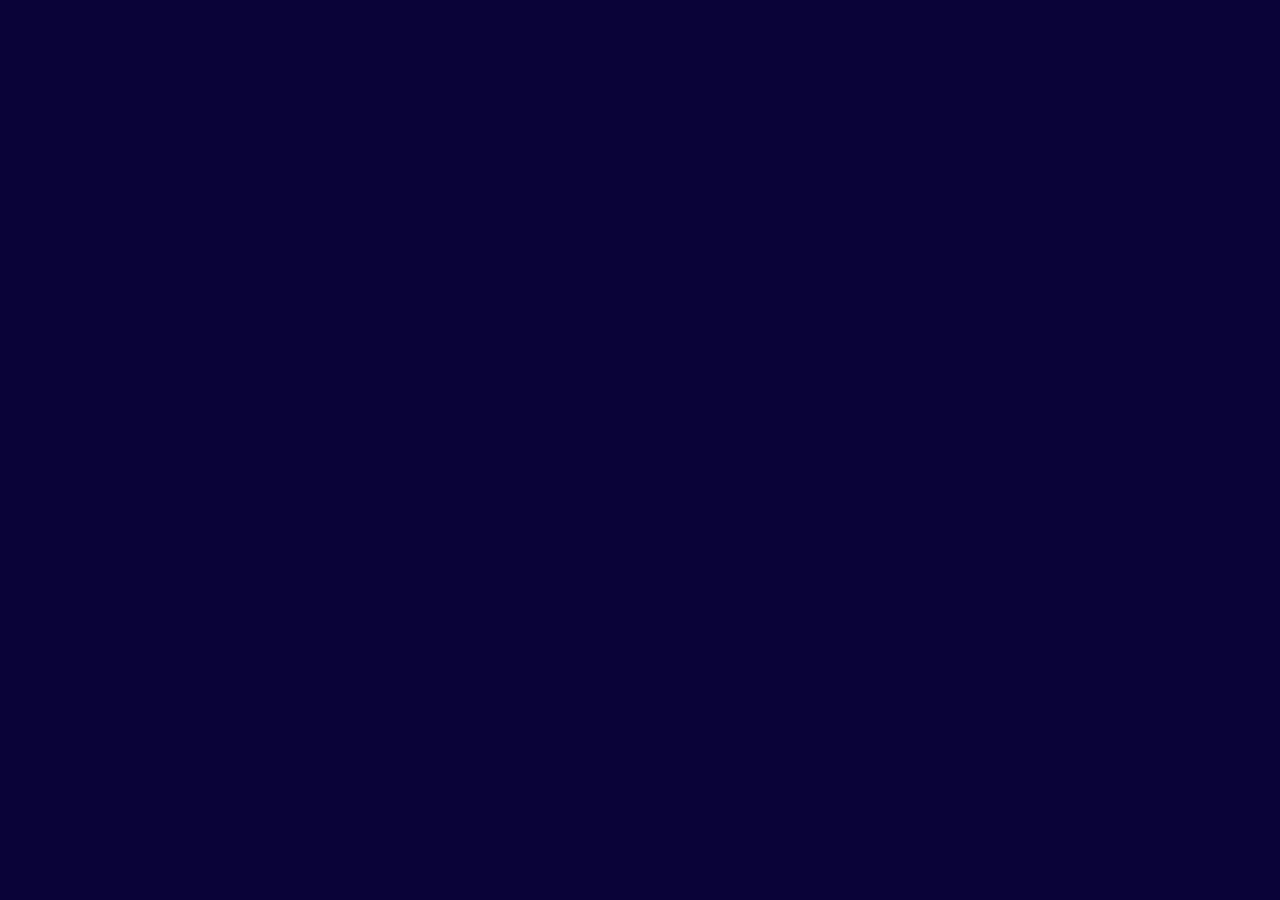
==== commit a729caef: "Update styling according to new design" ====
--- a/site/index.html
+++ b/site/index.html
@@ -76,9 +76,6 @@
   </script>
   <link rel="stylesheet" type="text/css" href="MyFontsWebfontsKit.css" />
 
-  <script src="animation/three.min.js" charset="utf-8" async></script>
-  <script src="animation/roundedGeometry.js" charset="utf-8" async></script>
-  <script src="animation/main.js" charset="utf-8" async></script>
 </head>
 
 <body>
@@ -86,6 +83,9 @@
   <script src="bodymovin.js" charset="utf-8"></script>
   <script src="elm.min.js" type="text/javascript"></script>
   <script src="script.js" charset="utf-8"></script>
+  <script src="animation/three.min.js" charset="utf-8"></script>
+  <script src="animation/roundedGeometry.js" charset="utf-8"></script>
+  <script src="animation/main.js" charset="utf-8"></script>
 </body>
 
 </html>
--- a/site/styles.css
+++ b/site/styles.css
@@ -10,7 +10,8 @@
 
 body {
     font-size: 18px;
-    color: #333;
+    background-color: #0a0338;
+    color: rgb(197, 230, 255);
     font-family: 'AvenirLTPro-Book', sans-serif;
     margin: 0;
     padding: 0;
@@ -69,10 +70,10 @@
 
 a {
     text-decoration: none;
-    color: #333;
+    color: currentColor;
     position: relative;
     border: 0;
-    border-bottom: 1px solid #bbb;
+    border-bottom: 1px solid currentColor;
     display: inline-block;
     line-height: 0.8;
     transition: border-bottom-color 0.3s;
@@ -80,7 +81,7 @@
 
 a:active,
 a:visited {
-    color: #333;
+    color: #c5e6ff;
 }
 
 a:hover {
@@ -127,6 +128,7 @@
 }
 
 .header__date {
+    color: white;
     font-weight: 500;
     font-size: 2em;
     line-height: 32px;
@@ -171,7 +173,8 @@
 }
 
 .about_btn {
-    border: 2px solid #e4e4e4;
+    border: 2px solid white;
+    color: white;
     border-radius: 3px;
     width: 90px;
     height: 42px;
@@ -264,15 +267,15 @@
     justify-content: space-between;
 }
 
-.what,
+.what {
+    width: 36%
+}
+.who{
+    width: 23%;
+}
+
 .why {
-    width: 30%;
-}
-
-.who,
-.contact,
-.extras {
-    width: 15%;
+    width: 31%;
 }
 
 .sponsors-platinum {
@@ -292,7 +295,30 @@
     font-size: 14px;
 }
 
+.information__block {
+    border-radius: 5px;
+    padding: 2rem;
+}
+
+.information__block.what {
+    background: rgb(37, 46, 222);
+}
+
+.information__block.who {
+    background: rgb(82, 163, 255);
+}
+
+.information__block.who a,
+.information__block.who h2 {
+    color: rgb(13, 0, 100);
+}
+
+.information__block.why {
+    background: rgb(21, 0, 156);
+}
+
 .information__block h2 {
+    color: white;
     margin-bottom: 0.5em;
     font-family: 'AvenirLTPro-Medium', sans-serif;
     font-weight: normal;
@@ -959,18 +985,18 @@
         width: 50%;
     }
 
-    .what,
+    .what {
+        width: 60%
+    }
     .why {
-        width: 60%;
-    }
-
-    .who,
-    .contact {
-        width: 30%;
-    }
-
-    .why,
-    .contact {
+        width: 40%;
+    }
+
+    .who{
+        width: 40%;
+    }
+
+    .why {
         margin-top: 2em;
     }
 }
